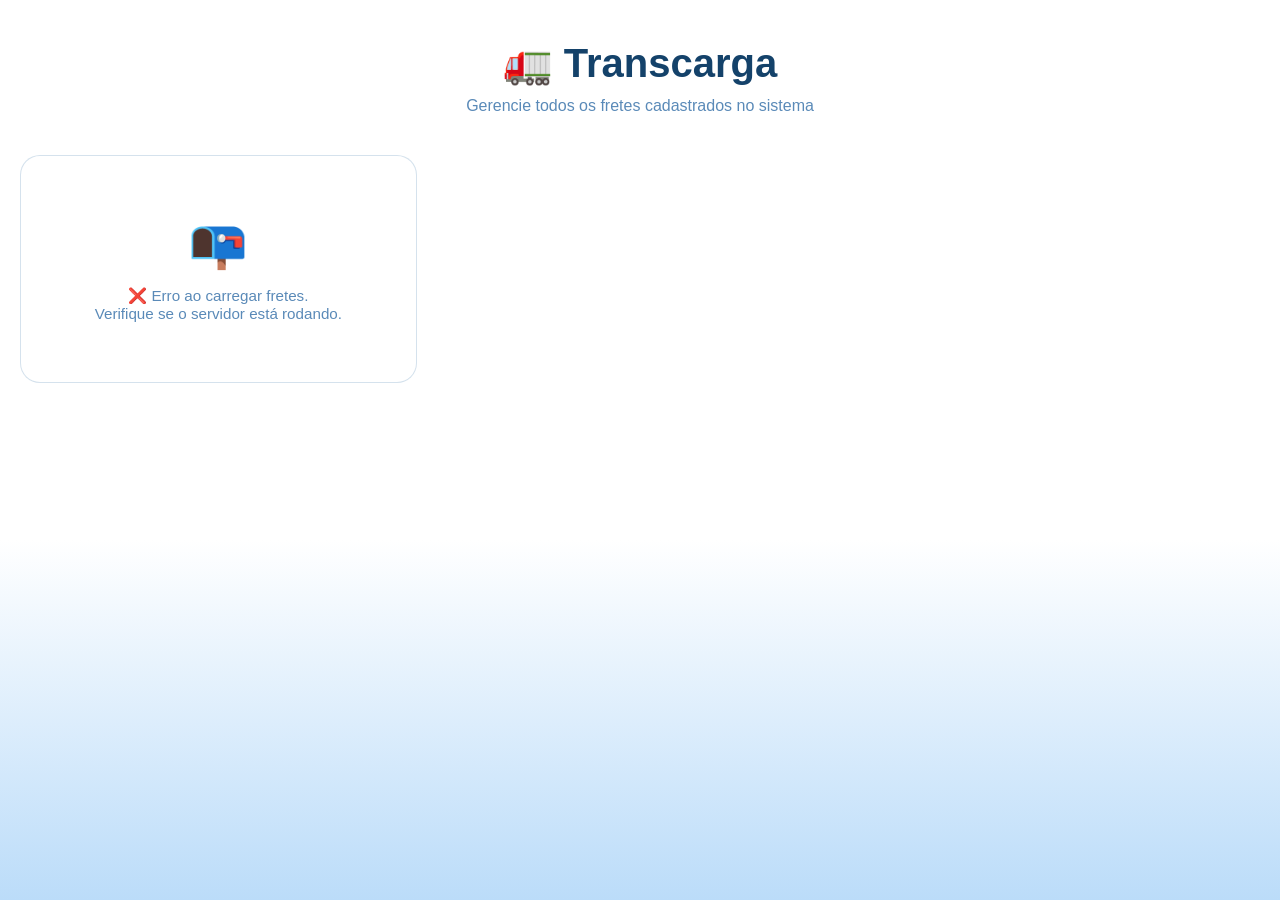
==== src/main/webapp/listarFretes.html @ 3279be9b "stable" ====
<!DOCTYPE html>
<html lang="pt-BR">
<head>
    <meta charset="UTF-8">
    <meta name="viewport" content="width=device-width, initial-scale=1.0">
    <title>Lista de Fretes - Transcarga</title>
    <style>
        * {
            margin: 0;
            padding: 0;
            box-sizing: border-box;
        }

        body {
            font-family: 'Syne', 'Segoe UI', Tahoma, Geneva, Verdana, sans-serif;
            background: linear-gradient(180deg, #ffffff 60%, #bbdcf9 100%);
            min-height: 100vh;
            padding: 40px 20px;
        }

        .container {
            max-width: 1400px;
            margin: 0 auto;
        }

        /* Header */
        .header {
            text-align: center;
            margin-bottom: 40px;
        }

        .header h1 {
            font-family: 'Syne', sans-serif;
            font-size: 2.5rem;
            font-weight: 700;
            color: #14426a;
            margin-bottom: 10px;
        }

        .header p {
            font-family: 'DM Sans', sans-serif;
            font-size: 1rem;
            color: #5a8ab8;
        }

        /* Stats bar */
        .stats-bar {
            background: white;
            border-radius: 15px;
            padding: 15px 25px;
            margin-bottom: 30px;
            display: flex;
            justify-content: space-between;
            align-items: center;
            box-shadow: 0 4px 12px rgba(0, 0, 0, 0.06);
            border: 1px solid rgba(46, 109, 164, 0.2);
        }

        .stats-bar .total {
            font-family: 'DM Sans', sans-serif;
            font-size: 1rem;
            font-weight: 500;
            color: #2e6da4;
        }

        .stats-bar .total span {
            color: #14426a;
            font-size: 1.5rem;
            font-weight: 700;
        }

        .btn-new-frete {
            background: #2e6da4;
            color: white;
            text-decoration: none;
            padding: 10px 20px;
            border-radius: 8px;
            font-family: 'DM Sans', sans-serif;
            font-size: 13px;
            font-weight: 500;
            transition: all 0.3s ease;
        }

        .btn-new-frete:hover {
            background: #1a3a5c;
            transform: translateY(-2px);
        }

        /* Cards grid */
        .cards-grid {
            display: grid;
            grid-template-columns: repeat(auto-fill, minmax(380px, 1fr));
            gap: 25px;
        }

        /* Card individual */
        .card {
            background: white;
            border-radius: 20px;
            overflow: hidden;
            box-shadow: 0 4px 12px rgba(0, 0, 0, 0.08);
            transition: all 0.3s ease;
            animation: fadeInUp 0.4s ease-out;
            border: 1px solid rgba(46, 109, 164, 0.15);
        }

        .card:hover {
            transform: translateY(-5px);
            box-shadow: 0 8px 25px rgba(46, 109, 164, 0.15);
        }

        @keyframes fadeInUp {
            from {
                opacity: 0;
                transform: translateY(20px);
            }
            to {
                opacity: 1;
                transform: translateY(0);
            }
        }

        /* Card header */
        .card-header {
            background: linear-gradient(135deg, #2e6da4 0%, #4a9edd 100%);
            padding: 20px;
            color: white;
            position: relative;
        }

        .card-id {
            font-family: 'DM Sans', sans-serif;
            font-size: 0.75rem;
            opacity: 0.8;
            margin-bottom: 5px;
        }

        .card-title {
            font-family: 'Syne', sans-serif;
            font-size: 1.3rem;
            font-weight: 700;
            display: flex;
            align-items: center;
            gap: 10px;
        }

        .card-title::before {
            content: "📦";
            font-size: 1.2rem;
        }

        /* Card body */
        .card-body {
            padding: 20px;
        }

        .info-row {
            display: flex;
            justify-content: space-between;
            align-items: center;
            padding: 12px 0;
            border-bottom: 1px solid #e2e8f0;
        }

        .info-row:last-child {
            border-bottom: none;
        }

        .info-label {
            font-family: 'DM Sans', sans-serif;
            font-weight: 600;
            font-size: 13px;
            color: #5a8ab8;
            display: flex;
            align-items: center;
            gap: 8px;
        }

        .info-value {
            font-family: 'DM Sans', sans-serif;
            font-weight: 500;
            font-size: 14px;
            color: #14426a;
        }

        .peso-value {
            background: #e8f0fe;
            padding: 4px 12px;
            border-radius: 20px;
            font-size: 0.85rem;
            color: #2e6da4;
        }

        /* Card footer */
        .card-footer {
            padding: 15px 20px;
            background: #f8fafc;
            display: flex;
            justify-content: flex-end;
            border-top: 1px solid rgba(46, 109, 164, 0.1);
        }

        .btn-delete {
            background: transparent;
            color: #e53e3e;
            border: 1px solid #e53e3e;
            padding: 8px 16px;
            border-radius: 8px;
            cursor: pointer;
            font-family: 'DM Sans', sans-serif;
            font-size: 0.8rem;
            font-weight: 600;
            display: flex;
            align-items: center;
            gap: 8px;
            transition: all 0.3s ease;
        }

        .btn-delete:hover {
            background: #e53e3e;
            color: white;
            transform: scale(1.02);
        }

        .btn-delete:active {
            transform: scale(0.98);
        }

        /* Loading e estados */
        .loading {
            text-align: center;
            padding: 60px;
            color: #2e6da4;
            font-family: 'DM Sans', sans-serif;
            font-size: 1rem;
        }

        .loading::after {
            content: "...";
            animation: dots 1.5s steps(4, end) infinite;
        }

        @keyframes dots {
            0%, 20% { content: "."; }
            40% { content: ".."; }
            60%, 100% { content: "..."; }
        }

        .empty {
            text-align: center;
            padding: 60px;
            background: white;
            border-radius: 20px;
            color: #5a8ab8;
            font-family: 'DM Sans', sans-serif;
            font-size: 0.95rem;
            border: 1px solid rgba(46, 109, 164, 0.2);
        }

        .empty::before {
            content: "📭";
            font-size: 3rem;
            display: block;
            margin-bottom: 15px;
        }

        /* Toast notification */
        .toast {
            position: fixed;
            bottom: 30px;
            right: 30px;
            background: #2e6da4;
            color: white;
            padding: 12px 24px;
            border-radius: 10px;
            font-family: 'DM Sans', sans-serif;
            font-size: 13px;
            box-shadow: 0 4px 12px rgba(0,0,0,0.15);
            animation: slideIn 0.3s ease-out;
            z-index: 1000;
        }

        .toast.error {
            background: #e53e3e;
        }

        @keyframes slideIn {
            from {
                transform: translateX(100%);
                opacity: 0;
            }
            to {
                transform: translateX(0);
                opacity: 1;
            }
        }

        @keyframes slideOut {
            from {
                transform: translateX(0);
                opacity: 1;
            }
            to {
                transform: translateX(100%);
                opacity: 0;
            }
        }

        @keyframes fadeOut {
            from { opacity: 1; transform: scale(1); }
            to { opacity: 0; transform: scale(0.9); }
        }
    </style>
</head>
<body>
    <div class="container">
        <div class="header">
            <h1>🚛 Transcarga</h1>
            <p>Gerencie todos os fretes cadastrados no sistema</p>
        </div>

        <div class="stats-bar" id="statsBar" style="display: none;">
            <div class="total">Total de fretes: <span id="totalFretes">0</span></div>
            <a href="cadastrarFrete.html" class="btn-new-frete">+ Novo Frete</a>
        </div>

        <div id="cardsContainer" class="cards-grid">
            <div class="loading">Carregando fretes</div>
        </div>
    </div>

    <script>
        const BASE_URL = '/transcarga/FreteServlet';

        async function carregarFretes() {
            const container = document.getElementById('cardsContainer');
            const statsBar = document.getElementById('statsBar');
            
            try {
                const response = await fetch(BASE_URL);
                
                if (!response.ok) {
                    throw new Error(`HTTP ${response.status}`);
                }
                
                const fretes = await response.json();
                console.log('Fretes carregados:', fretes);
                
                if (fretes.length === 0) {
                    container.innerHTML = '<div class="empty">Nenhum frete cadastrado ainda.<br><br>👉 Clique em "Novo Frete" para começar</div>';
                    statsBar.style.display = 'flex';
                    document.getElementById('totalFretes').innerText = '0';
                    return;
                }
                
                statsBar.style.display = 'flex';
                document.getElementById('totalFretes').innerText = fretes.length;
                
                container.innerHTML = fretes.map(frete => `
                    <div class="card" data-id="${frete.id}">
                        <div class="card-header">
                            <div class="card-id">#${frete.id}</div>
                            <div class="card-title">${escapeHtml(frete.destino)}</div>
                        </div>
                        <div class="card-body">
                            <div class="info-row">
                                <span class="info-label">⚖️ Peso</span>
                                <span class="info-value peso-value">${frete.peso} kg</span>
                            </div>
                            <div class="info-row">
                                <span class="info-label">🚛 Transportadora</span>
                                <span class="info-value">${escapeHtml(frete.transportadora)}</span>
                            </div>
                        </div>
                        <div class="card-footer">
                            <button class="btn-delete" onclick="deletarFrete(${frete.id})">
                                🗑️ Excluir
                            </button>
                        </div>
                    </div>
                `).join('');
                
            } catch (error) {
                console.error('Erro ao carregar:', error);
                container.innerHTML = '<div class="empty">❌ Erro ao carregar fretes.<br>Verifique se o servidor está rodando.</div>';
            }
        }

        async function deletarFrete(id) {
            if (!confirm(`Tem certeza que deseja excluir o frete #${id}?`)) return;
            
            try {
                const response = await fetch(`${BASE_URL}?id=${id}`, {
                    method: 'DELETE'
                });
                
                const resultado = await response.json();
                
                if (response.ok && resultado.success) {
                    mostrarToast('✅ Frete excluído com sucesso!', 'success');
                    const card = document.querySelector(`.card[data-id="${id}"]`);
                    if (card) {
                        card.style.animation = 'fadeOut 0.3s ease-out';
                        setTimeout(() => {
                            carregarFretes();
                        }, 300);
                    } else {
                        carregarFretes();
                    }
                } else {
                    mostrarToast('❌ Erro ao excluir frete', 'error');
                }
            } catch (error) {
                console.error('Erro:', error);
                mostrarToast('❌ Erro de conexão com o servidor', 'error');
            }
        }

        function mostrarToast(mensagem, tipo = 'success') {
            const toast = document.createElement('div');
            toast.className = `toast ${tipo === 'error' ? 'error' : ''}`;
            toast.innerHTML = mensagem;
            document.body.appendChild(toast);
            
            setTimeout(() => {
                toast.style.animation = 'slideOut 0.3s ease-out';
                setTimeout(() => toast.remove(), 300);
            }, 3000);
        }

        function escapeHtml(texto) {
            if (!texto) return '';
            return texto
                .replace(/&/g, '&amp;')
                .replace(/</g, '&lt;')
                .replace(/>/g, '&gt;')
                .replace(/"/g, '&quot;')
                .replace(/'/g, '&#39;');
        }

        // Carrega os fretes quando a página abrir
        carregarFretes();
    </script>
</body>
</html>
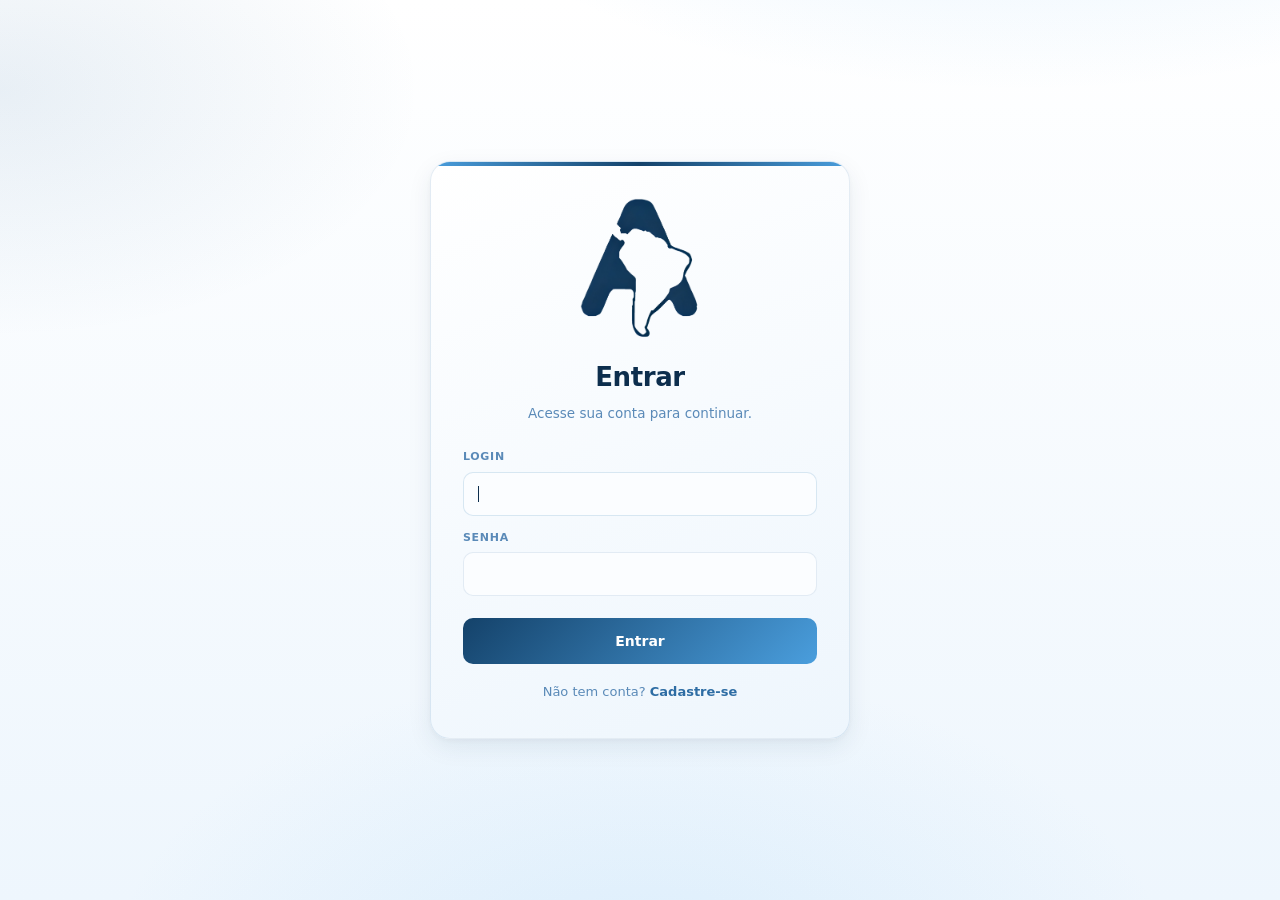
==== commit 71d05f61: "feat: implementa autenticação de usuários e prepara projeto para distribuição pública Adiciona o mód" ====
--- a/src/main/webapp/listarFretes.html
+++ b/src/main/webapp/listarFretes.html
@@ -1,445 +1,643 @@
 <!DOCTYPE html>
 <html lang="pt-BR">
+
 <head>
     <meta charset="UTF-8">
     <meta name="viewport" content="width=device-width, initial-scale=1.0">
-    <title>Lista de Fretes - Transcarga</title>
-    <style>
-        * {
-            margin: 0;
-            padding: 0;
-            box-sizing: border-box;
-        }
-
-        body {
-            font-family: 'Syne', 'Segoe UI', Tahoma, Geneva, Verdana, sans-serif;
-            background: linear-gradient(180deg, #ffffff 60%, #bbdcf9 100%);
-            min-height: 100vh;
-            padding: 40px 20px;
-        }
-
-        .container {
-            max-width: 1400px;
-            margin: 0 auto;
-        }
-
-        /* Header */
-        .header {
-            text-align: center;
-            margin-bottom: 40px;
-        }
-
-        .header h1 {
-            font-family: 'Syne', sans-serif;
-            font-size: 2.5rem;
-            font-weight: 700;
-            color: #14426a;
-            margin-bottom: 10px;
-        }
-
-        .header p {
-            font-family: 'DM Sans', sans-serif;
-            font-size: 1rem;
-            color: #5a8ab8;
-        }
-
-        /* Stats bar */
-        .stats-bar {
-            background: white;
-            border-radius: 15px;
-            padding: 15px 25px;
-            margin-bottom: 30px;
-            display: flex;
-            justify-content: space-between;
-            align-items: center;
-            box-shadow: 0 4px 12px rgba(0, 0, 0, 0.06);
-            border: 1px solid rgba(46, 109, 164, 0.2);
-        }
-
-        .stats-bar .total {
-            font-family: 'DM Sans', sans-serif;
-            font-size: 1rem;
-            font-weight: 500;
-            color: #2e6da4;
-        }
-
-        .stats-bar .total span {
-            color: #14426a;
-            font-size: 1.5rem;
-            font-weight: 700;
-        }
-
-        .btn-new-frete {
-            background: #2e6da4;
-            color: white;
-            text-decoration: none;
-            padding: 10px 20px;
-            border-radius: 8px;
-            font-family: 'DM Sans', sans-serif;
-            font-size: 13px;
-            font-weight: 500;
-            transition: all 0.3s ease;
-        }
-
-        .btn-new-frete:hover {
-            background: #1a3a5c;
-            transform: translateY(-2px);
-        }
-
-        /* Cards grid */
-        .cards-grid {
-            display: grid;
-            grid-template-columns: repeat(auto-fill, minmax(380px, 1fr));
-            gap: 25px;
-        }
-
-        /* Card individual */
-        .card {
-            background: white;
-            border-radius: 20px;
-            overflow: hidden;
-            box-shadow: 0 4px 12px rgba(0, 0, 0, 0.08);
-            transition: all 0.3s ease;
-            animation: fadeInUp 0.4s ease-out;
-            border: 1px solid rgba(46, 109, 164, 0.15);
-        }
-
-        .card:hover {
-            transform: translateY(-5px);
-            box-shadow: 0 8px 25px rgba(46, 109, 164, 0.15);
-        }
-
-        @keyframes fadeInUp {
-            from {
-                opacity: 0;
-                transform: translateY(20px);
-            }
-            to {
-                opacity: 1;
-                transform: translateY(0);
-            }
-        }
-
-        /* Card header */
-        .card-header {
-            background: linear-gradient(135deg, #2e6da4 0%, #4a9edd 100%);
-            padding: 20px;
-            color: white;
-            position: relative;
-        }
-
-        .card-id {
-            font-family: 'DM Sans', sans-serif;
-            font-size: 0.75rem;
-            opacity: 0.8;
-            margin-bottom: 5px;
-        }
-
-        .card-title {
-            font-family: 'Syne', sans-serif;
-            font-size: 1.3rem;
-            font-weight: 700;
-            display: flex;
-            align-items: center;
-            gap: 10px;
-        }
-
-        .card-title::before {
-            content: "📦";
-            font-size: 1.2rem;
-        }
-
-        /* Card body */
-        .card-body {
-            padding: 20px;
-        }
-
-        .info-row {
-            display: flex;
-            justify-content: space-between;
-            align-items: center;
-            padding: 12px 0;
-            border-bottom: 1px solid #e2e8f0;
-        }
-
-        .info-row:last-child {
-            border-bottom: none;
-        }
-
-        .info-label {
-            font-family: 'DM Sans', sans-serif;
-            font-weight: 600;
-            font-size: 13px;
-            color: #5a8ab8;
-            display: flex;
-            align-items: center;
-            gap: 8px;
-        }
-
-        .info-value {
-            font-family: 'DM Sans', sans-serif;
-            font-weight: 500;
-            font-size: 14px;
-            color: #14426a;
-        }
-
-        .peso-value {
-            background: #e8f0fe;
-            padding: 4px 12px;
-            border-radius: 20px;
-            font-size: 0.85rem;
-            color: #2e6da4;
-        }
-
-        /* Card footer */
-        .card-footer {
-            padding: 15px 20px;
-            background: #f8fafc;
-            display: flex;
-            justify-content: flex-end;
-            border-top: 1px solid rgba(46, 109, 164, 0.1);
-        }
-
-        .btn-delete {
-            background: transparent;
-            color: #e53e3e;
-            border: 1px solid #e53e3e;
-            padding: 8px 16px;
-            border-radius: 8px;
-            cursor: pointer;
-            font-family: 'DM Sans', sans-serif;
-            font-size: 0.8rem;
-            font-weight: 600;
-            display: flex;
-            align-items: center;
-            gap: 8px;
-            transition: all 0.3s ease;
-        }
-
-        .btn-delete:hover {
-            background: #e53e3e;
-            color: white;
-            transform: scale(1.02);
-        }
-
-        .btn-delete:active {
-            transform: scale(0.98);
-        }
-
-        /* Loading e estados */
-        .loading {
-            text-align: center;
-            padding: 60px;
-            color: #2e6da4;
-            font-family: 'DM Sans', sans-serif;
-            font-size: 1rem;
-        }
-
-        .loading::after {
-            content: "...";
-            animation: dots 1.5s steps(4, end) infinite;
-        }
-
-        @keyframes dots {
-            0%, 20% { content: "."; }
-            40% { content: ".."; }
-            60%, 100% { content: "..."; }
-        }
-
-        .empty {
-            text-align: center;
-            padding: 60px;
-            background: white;
-            border-radius: 20px;
-            color: #5a8ab8;
-            font-family: 'DM Sans', sans-serif;
-            font-size: 0.95rem;
-            border: 1px solid rgba(46, 109, 164, 0.2);
-        }
-
-        .empty::before {
-            content: "📭";
-            font-size: 3rem;
-            display: block;
-            margin-bottom: 15px;
-        }
-
-        /* Toast notification */
-        .toast {
-            position: fixed;
-            bottom: 30px;
-            right: 30px;
-            background: #2e6da4;
-            color: white;
-            padding: 12px 24px;
-            border-radius: 10px;
-            font-family: 'DM Sans', sans-serif;
-            font-size: 13px;
-            box-shadow: 0 4px 12px rgba(0,0,0,0.15);
-            animation: slideIn 0.3s ease-out;
-            z-index: 1000;
-        }
-
-        .toast.error {
-            background: #e53e3e;
-        }
-
-        @keyframes slideIn {
-            from {
-                transform: translateX(100%);
-                opacity: 0;
-            }
-            to {
-                transform: translateX(0);
-                opacity: 1;
-            }
-        }
-
-        @keyframes slideOut {
-            from {
-                transform: translateX(0);
-                opacity: 1;
-            }
-            to {
-                transform: translateX(100%);
-                opacity: 0;
-            }
-        }
-
-        @keyframes fadeOut {
-            from { opacity: 1; transform: scale(1); }
-            to { opacity: 0; transform: scale(0.9); }
-        }
-    </style>
+    <title>Fretes · Transcarga</title>
+    <link rel="icon" href="assets/TranscargaLogo.png" type="image/png">
+    <link rel="stylesheet" href="Fretes.css">
+    <link rel="stylesheet" href="listarFretes.css">
 </head>
+
 <body>
-    <div class="container">
-        <div class="header">
-            <h1>🚛 Transcarga</h1>
-            <p>Gerencie todos os fretes cadastrados no sistema</p>
+
+    <!-- Header -->
+    <header class="header">
+        <a href="home.html" class="brand">
+            <img src="assets/TranscargaLogo.png" class="brand-logo" alt="Transcarga">
+        </a>
+        <nav class="nav-links">
+            <a href="home.html" data-admin-only>DASHBOARD</a>
+            <a href="listarFretes.html" class="active">FRETES</a>
+            <a href="Sobre.html">SOBRE NÓS</a>
+        </nav>
+        <div class="status-badge" id="statusBadge">
+            <span class="user-avatar" id="userAvatar">·</span>
+            <div class="user-meta">
+                <span class="user-name" id="userLabel">—</span>
+                <span class="user-role" id="userRole" hidden>admin</span>
+            </div>
+            <a href="AuthServlet?action=logout" id="logoutBtn" class="logout-icon" title="Sair" aria-label="Sair">
+                <svg width="14" height="14" viewBox="0 0 24 24" fill="none" stroke="currentColor" stroke-width="2.2" stroke-linecap="round" stroke-linejoin="round"><path d="M9 21H5a2 2 0 0 1-2-2V5a2 2 0 0 1 2-2h4"/><polyline points="16 17 21 12 16 7"/><line x1="21" y1="12" x2="9" y2="12"/></svg>
+            </a>
         </div>
-
-        <div class="stats-bar" id="statsBar" style="display: none;">
-            <div class="total">Total de fretes: <span id="totalFretes">0</span></div>
-            <a href="cadastrarFrete.html" class="btn-new-frete">+ Novo Frete</a>
-        </div>
-
-        <div id="cardsContainer" class="cards-grid">
-            <div class="loading">Carregando fretes</div>
+    </header>
+
+    <main>
+        <!-- Top: intro + form -->
+        <section class="top-section">
+            <div class="intro">
+                <h1>Cadastre fretes,<br><span class="accent">acompanhe</span> a operação.</h1>
+                <p>Registre cada carga em segundos e tenha visão imediata de toda a frota. Tudo num só lugar — limpo,
+                    rápido e direto ao ponto.</p>
+
+                <div class="intro-stats">
+                    <div>
+                        <span class="stat-num" id="introTotal">—</span>
+                        <span class="stat-lbl">Fretes ativos</span>
+                    </div>
+                    <div>
+                        <span class="stat-num" id="introTransp">—</span>
+                        <span class="stat-lbl">Transportadoras</span>
+                    </div>
+                    <div>
+                        <span class="stat-num" id="introDest">—</span>
+                        <span class="stat-lbl">Destinos</span>
+                    </div>
+                </div>
+            </div>
+
+            <div class="form-card" data-admin-only>
+                <div class="form-head">
+                    <h2>Novo Frete</h2>
+                    <p>Preencha os dados da carga para registrá-la no sistema.</p>
+                </div>
+
+                <form class="cadastro-form" action="FreteServlet" method="post" accept-charset="UTF-8">
+                    <div class="field">
+                        <label for="cep">CEP</label>
+                        <div class="field-input-wrap">
+                            <span class="field-icon">
+                                <svg width="16" height="16" viewBox="0 0 24 24" fill="none" stroke="currentColor"
+                                    stroke-width="2.2" stroke-linecap="round" stroke-linejoin="round">
+                                    <path d="M21 10c0 7-9 13-9 13s-9-6-9-13a9 9 0 0 1 18 0z" />
+                                    <circle cx="12" cy="10" r="3" />
+                                </svg>
+                            </span>
+                            <input id="cep" type="text" name="cep" placeholder="Ex.: 59600-000" maxlength="9"
+                                inputmode="numeric" required>
+                        </div>
+                        <small class="field-hint" id="cepHint"></small>
+                    </div>
+                    <div class="field-row">
+                        <div class="field">
+                            <label for="cidade">Cidade</label>
+                            <div class="field-input-wrap">
+                                <input id="cidade" type="text" name="cidade" placeholder="Preenchido pelo CEP"
+                                    readonly required>
+                            </div>
+                        </div>
+                        <div class="field">
+                            <label for="estado">Estado</label>
+                            <div class="field-input-wrap">
+                                <input id="estado" type="text" name="estado" placeholder="UF" maxlength="2"
+                                    readonly required>
+                            </div>
+                        </div>
+                    </div>
+                    <div class="field">
+                        <label for="peso">Peso (kg)</label>
+                        <div class="field-input-wrap">
+                            <span class="field-icon">
+                                <svg width="16" height="16" viewBox="0 0 24 24" fill="none" stroke="currentColor"
+                                    stroke-width="2.2" stroke-linecap="round" stroke-linejoin="round">
+                                    <path d="M6.5 6.5h11l1.5 14h-14l1.5-14z" />
+                                    <path d="M9 6.5V5a3 3 0 0 1 6 0v1.5" />
+                                </svg>
+                            </span>
+                            <input id="peso" type="number" name="peso" placeholder="Ex.: 1500" min="1" required>
+                        </div>
+                    </div>
+                    <div class="field">
+                        <label for="transportadora">Transportadora</label>
+                        <div class="field-input-wrap">
+                            <span class="field-icon">
+                                <svg width="16" height="16" viewBox="0 0 24 24" fill="none" stroke="currentColor"
+                                    stroke-width="2.2" stroke-linecap="round" stroke-linejoin="round">
+                                    <rect x="1" y="6" width="14" height="11" rx="1.5" />
+                                    <path d="M15 9h4l3 4v4h-7" />
+                                    <circle cx="6" cy="19" r="2" />
+                                    <circle cx="18" cy="19" r="2" />
+                                </svg>
+                            </span>
+                            <input id="transportadora" type="text" name="transportadora"
+                                placeholder="Ex.: Logística Express" required>
+                        </div>
+                    </div>
+                    <div class="form-footer">
+                        <button type="submit" class="btn btn-primary">
+                            Cadastrar frete
+                            <svg width="16" height="16" viewBox="0 0 24 24" fill="none" stroke="currentColor"
+                                stroke-width="2.4" stroke-linecap="round" stroke-linejoin="round">
+                                <line x1="5" y1="12" x2="19" y2="12" />
+                                <polyline points="12 5 19 12 12 19" />
+                            </svg>
+                        </button>
+                    </div>
+                </form>
+            </div>
+        </section>
+
+        <!-- Listagem -->
+        <section class="listagem-section">
+            <div class="list-head">
+                <div class="list-title-wrap">
+                    <h2>Fretes <span class="accent">registrados</span></h2>
+                    <p class="list-sub">Todas as cargas já cadastradas no sistema.</p>
+                </div>
+                <div class="list-tools">
+                    <div class="search-input">
+                        <svg width="16" height="16" viewBox="0 0 24 24" fill="none" stroke="currentColor"
+                            stroke-width="2.2" stroke-linecap="round" stroke-linejoin="round">
+                            <circle cx="11" cy="11" r="7" />
+                            <line x1="21" y1="21" x2="16.65" y2="16.65" />
+                        </svg>
+                        <input type="text" id="searchInput" placeholder="Buscar cidade, estado, CEP ou transportadora"
+                            oninput="agendarFiltro()">
+                    </div>
+                </div>
+            </div>
+
+            <div id="cardsContainer" class="cards-grid">
+                <div class="loading">Carregando fretes</div>
+            </div>
+        </section>
+    </main>
+
+    <!-- Modal de confirmação -->
+    <div class="modal-overlay" id="confirmModal" role="dialog" aria-modal="true" aria-labelledby="confirmModalTitle"
+        aria-describedby="confirmModalMsg" hidden>
+        <div class="modal">
+            <div class="modal-icon">
+                <svg width="30" height="30" viewBox="0 0 24 24" fill="none" stroke="currentColor" stroke-width="2.2"
+                    stroke-linecap="round" stroke-linejoin="round">
+                    <polyline points="3 6 5 6 21 6" />
+                    <path d="M19 6l-1 14a2 2 0 0 1-2 2H8a2 2 0 0 1-2-2L5 6" />
+                    <path d="M10 11v6" />
+                    <path d="M14 11v6" />
+                    <path d="M9 6V4a2 2 0 0 1 2-2h2a2 2 0 0 1 2 2v2" />
+                </svg>
+            </div>
+            <h3 class="modal-title" id="confirmModalTitle">Excluir frete</h3>
+            <p class="modal-msg" id="confirmModalMsg">
+                Tem certeza que deseja excluir o frete <strong id="confirmModalAlvo">#—</strong>?<br>
+                Esta ação não poderá ser desfeita.
+            </p>
+            <div class="modal-actions">
+                <button type="button" class="btn btn-ghost" id="confirmModalCancelar">Cancelar</button>
+                <button type="button" class="btn btn-danger-solid" id="confirmModalConfirmar">Excluir</button>
+            </div>
         </div>
     </div>
 
+    <!-- Modal de edição -->
+    <div class="modal-overlay" id="editModal" role="dialog" aria-modal="true" aria-labelledby="editModalTitle" hidden>
+        <div class="modal modal-form">
+            <div class="modal-icon modal-icon-edit">
+                <svg width="28" height="28" viewBox="0 0 24 24" fill="none" stroke="currentColor" stroke-width="2.2" stroke-linecap="round" stroke-linejoin="round">
+                    <path d="M12 20h9"/>
+                    <path d="M16.5 3.5a2.121 2.121 0 0 1 3 3L7 19l-4 1 1-4 12.5-12.5z"/>
+                </svg>
+            </div>
+            <h3 class="modal-title" id="editModalTitle">Editar frete <span id="editModalId">#—</span></h3>
+            <form id="editForm" class="cadastro-form modal-form-grid">
+                <input type="hidden" id="editId" name="id">
+                <div class="field">
+                    <label for="editCep">CEP</label>
+                    <div class="field-input-wrap">
+                        <span class="field-icon">
+                            <svg width="16" height="16" viewBox="0 0 24 24" fill="none" stroke="currentColor" stroke-width="2.2" stroke-linecap="round" stroke-linejoin="round">
+                                <path d="M21 10c0 7-9 13-9 13s-9-6-9-13a9 9 0 0 1 18 0z"/>
+                                <circle cx="12" cy="10" r="3"/>
+                            </svg>
+                        </span>
+                        <input id="editCep" type="text" name="cep" maxlength="9" inputmode="numeric" required>
+                    </div>
+                    <small class="field-hint" id="editCepHint"></small>
+                </div>
+                <div class="field-row">
+                    <div class="field">
+                        <label for="editCidade">Cidade</label>
+                        <div class="field-input-wrap">
+                            <input id="editCidade" type="text" name="cidade" readonly required>
+                        </div>
+                    </div>
+                    <div class="field">
+                        <label for="editEstado">Estado</label>
+                        <div class="field-input-wrap">
+                            <input id="editEstado" type="text" name="estado" maxlength="2" readonly required>
+                        </div>
+                    </div>
+                </div>
+                <div class="field">
+                    <label for="editPeso">Peso (kg)</label>
+                    <div class="field-input-wrap">
+                        <span class="field-icon">
+                            <svg width="16" height="16" viewBox="0 0 24 24" fill="none" stroke="currentColor" stroke-width="2.2" stroke-linecap="round" stroke-linejoin="round">
+                                <path d="M6.5 6.5h11l1.5 14h-14l1.5-14z"/>
+                                <path d="M9 6.5V5a3 3 0 0 1 6 0v1.5"/>
+                            </svg>
+                        </span>
+                        <input id="editPeso" type="number" name="peso" min="1" required>
+                    </div>
+                </div>
+                <div class="field">
+                    <label for="editTransportadora">Transportadora</label>
+                    <div class="field-input-wrap">
+                        <span class="field-icon">
+                            <svg width="16" height="16" viewBox="0 0 24 24" fill="none" stroke="currentColor" stroke-width="2.2" stroke-linecap="round" stroke-linejoin="round">
+                                <rect x="1" y="6" width="14" height="11" rx="1.5"/>
+                                <path d="M15 9h4l3 4v4h-7"/>
+                                <circle cx="6" cy="19" r="2"/>
+                                <circle cx="18" cy="19" r="2"/>
+                            </svg>
+                        </span>
+                        <input id="editTransportadora" type="text" name="transportadora" required>
+                    </div>
+                </div>
+                <div class="modal-actions">
+                    <button type="button" class="btn btn-ghost" id="editModalCancelar">Cancelar</button>
+                    <button type="submit" class="btn btn-primary">Salvar</button>
+                </div>
+            </form>
+        </div>
+    </div>
+
+    <p class="final-footer">© 2026 <strong>Transcarga</strong> — Transporte e segurança em movimento.</p>
+
     <script>
-        const BASE_URL = '/transcarga/FreteServlet';
+        const BASE_URL = 'FreteServlet';
+        let fretesAtuais = [];
+        let isAdmin = false;
 
         async function carregarFretes() {
             const container = document.getElementById('cardsContainer');
-            const statsBar = document.getElementById('statsBar');
-            
+
             try {
                 const response = await fetch(BASE_URL);
-                
-                if (!response.ok) {
-                    throw new Error(`HTTP ${response.status}`);
+                if (!response.ok) throw new Error(`HTTP ${response.status}`);
+
+                fretesAtuais = await response.json();
+
+                animarNumero(document.getElementById('introTotal'), fretesAtuais.length);
+                animarNumero(document.getElementById('introTransp'), new Set(fretesAtuais.map(f => f.transportadora)).size);
+                animarNumero(document.getElementById('introDest'), new Set(fretesAtuais.map(f => `${f.cidade}/${f.estado}`)).size);
+
+                renderizarLista(fretesAtuais);
+            } catch (error) {
+                container.innerHTML = renderEmpty('Erro de conexão', 'Não foi possível carregar os fretes. Verifique se o servidor está rodando.', '⚠️');
+            }
+        }
+
+        let filtroTimer = null;
+        function agendarFiltro() {
+            clearTimeout(filtroTimer);
+            filtroTimer = setTimeout(filtrarLista, 700);
+        }
+
+        function filtrarLista() {
+            const termo = document.getElementById('searchInput').value.toLowerCase();
+            const filtrados = fretesAtuais.filter(f =>
+                (f.cidade || '').toLowerCase().includes(termo) ||
+                (f.estado || '').toLowerCase().includes(termo) ||
+                (f.cep || '').toLowerCase().includes(termo) ||
+                f.transportadora.toLowerCase().includes(termo)
+            );
+            renderizarLista(filtrados);
+        }
+
+        function renderizarLista(lista) {
+            const container = document.getElementById('cardsContainer');
+
+            if (lista.length === 0) {
+                const semCadastro = fretesAtuais.length === 0;
+                container.innerHTML = renderEmpty(
+                    semCadastro ? 'Sem fretes registrados' : 'Nenhum resultado',
+                    semCadastro
+                        ? 'Utilize o formulário acima para registrar o primeiro frete.'
+                        : 'Tente ajustar o termo de busca.',
+                    '<svg width="28" height="28" viewBox="0 0 24 24" fill="none" stroke="currentColor" stroke-width="1.8" stroke-linecap="round" stroke-linejoin="round"><path d="M21 16V8a2 2 0 0 0-1-1.73l-7-4a2 2 0 0 0-2 0l-7 4A2 2 0 0 0 3 8v8a2 2 0 0 0 1 1.73l7 4a2 2 0 0 0 2 0l7-4A2 2 0 0 0 21 16z"/><polyline points="3.27 6.96 12 12.01 20.73 6.96"/><line x1="12" y1="22.08" x2="12" y2="12"/></svg>'
+                );
+                return;
+            }
+
+            container.innerHTML = lista.map((frete, i) => `
+                <div class="card" data-id="${frete.id}" style="animation-delay: ${(i * 0.04).toFixed(2)}s">
+                    <div class="card-top">
+                        <div class="card-id">#${frete.id}</div>
+                        <div class="card-title">
+                            <svg width="20" height="20" viewBox="0 0 24 24" fill="none" stroke="currentColor" stroke-width="2.2" stroke-linecap="round" stroke-linejoin="round"><path d="M21 10c0 7-9 13-9 13s-9-6-9-13a9 9 0 0 1 18 0z"/><circle cx="12" cy="10" r="3"/></svg>
+                            ${escapeHtml(frete.cidade || '—')} / ${escapeHtml(frete.estado || '—')}
+                        </div>
+                    </div>
+                    <div class="card-body">
+                        <div class="info-row">
+                            <span class="info-label">
+                                <svg width="14" height="14" viewBox="0 0 24 24" fill="none" stroke="currentColor" stroke-width="2.2" stroke-linecap="round" stroke-linejoin="round"><circle cx="12" cy="12" r="9"/><path d="M3 12h18"/><path d="M12 3v18"/></svg>
+                                CEP
+                            </span>
+                            <span class="info-value">${escapeHtml(frete.cep || '—')}</span>
+                        </div>
+                        <div class="info-row">
+                            <span class="info-label">
+                                <svg width="14" height="14" viewBox="0 0 24 24" fill="none" stroke="currentColor" stroke-width="2.2" stroke-linecap="round" stroke-linejoin="round"><path d="M6.5 6.5h11l1.5 14h-14l1.5-14z"/><path d="M9 6.5V5a3 3 0 0 1 6 0v1.5"/></svg>
+                                Peso
+                            </span>
+                            <span class="info-value peso-value">${Number(frete.peso).toLocaleString('pt-BR')} kg</span>
+                        </div>
+                        <div class="info-row">
+                            <span class="info-label">
+                                <svg width="14" height="14" viewBox="0 0 24 24" fill="none" stroke="currentColor" stroke-width="2.2" stroke-linecap="round" stroke-linejoin="round"><rect x="1" y="6" width="14" height="11" rx="1.5"/><path d="M15 9h4l3 4v4h-7"/><circle cx="6" cy="19" r="2"/><circle cx="18" cy="19" r="2"/></svg>
+                                Transportadora
+                            </span>
+                            <span class="info-value">${escapeHtml(frete.transportadora)}</span>
+                        </div>
+                        <div class="info-row">
+                            <span class="info-label">
+                                <svg width="14" height="14" viewBox="0 0 24 24" fill="none" stroke="currentColor" stroke-width="2.2" stroke-linecap="round" stroke-linejoin="round"><circle cx="12" cy="12" r="9"/><polyline points="12 7 12 12 15 14"/></svg>
+                                Cadastrado em
+                            </span>
+                            <span class="info-value">${formatarData(frete.timestamp)}</span>
+                        </div>
+                    </div>
+                    ${isAdmin ? `
+                    <div class="card-footer">
+                        <button class="btn btn-ghost" onclick="abrirEdicao(${frete.id})">
+                            <svg width="14" height="14" viewBox="0 0 24 24" fill="none" stroke="currentColor" stroke-width="2.2" stroke-linecap="round" stroke-linejoin="round"><path d="M12 20h9"/><path d="M16.5 3.5a2.121 2.121 0 0 1 3 3L7 19l-4 1 1-4 12.5-12.5z"/></svg>
+                            Editar
+                        </button>
+                        <button class="btn btn-danger" onclick="deletarFrete(${frete.id})">
+                            <svg width="14" height="14" viewBox="0 0 24 24" fill="none" stroke="currentColor" stroke-width="2.2" stroke-linecap="round" stroke-linejoin="round"><polyline points="3 6 5 6 21 6"/><path d="M19 6l-1 14a2 2 0 0 1-2 2H8a2 2 0 0 1-2-2L5 6"/><path d="M10 11v6"/><path d="M14 11v6"/><path d="M9 6V4a2 2 0 0 1 2-2h2a2 2 0 0 1 2 2v2"/></svg>
+                            Excluir
+                        </button>
+                    </div>` : ''}
+                </div>
+            `).join('');
+        }
+
+        function renderEmpty(title, msg, icon) {
+            return `
+                <div class="empty">
+                    <div class="empty-icon">${icon}</div>
+                    <div class="empty-title">${title}</div>
+                    <div>${msg}</div>
+                </div>`;
+        }
+
+        function confirmarExclusao(id) {
+            return new Promise(resolve => {
+                const overlay = document.getElementById('confirmModal');
+                const btnOk = document.getElementById('confirmModalConfirmar');
+                const btnCancelar = document.getElementById('confirmModalCancelar');
+                const alvo = document.getElementById('confirmModalAlvo');
+
+                alvo.textContent = `#${id}`;
+                overlay.hidden = false;
+                requestAnimationFrame(() => overlay.classList.add('is-open'));
+                btnOk.focus();
+
+                const fechar = (resultado) => {
+                    overlay.classList.remove('is-open');
+                    setTimeout(() => { overlay.hidden = true; }, 250);
+                    btnOk.removeEventListener('click', onOk);
+                    btnCancelar.removeEventListener('click', onCancelar);
+                    overlay.removeEventListener('click', onBackdrop);
+                    document.removeEventListener('keydown', onTecla);
+                    resolve(resultado);
+                };
+                const onOk = () => fechar(true);
+                const onCancelar = () => fechar(false);
+                const onBackdrop = (e) => { if (e.target === overlay) fechar(false); };
+                const onTecla = (e) => {
+                    if (e.key === 'Escape') fechar(false);
+                    else if (e.key === 'Enter') fechar(true);
+                };
+
+                btnOk.addEventListener('click', onOk);
+                btnCancelar.addEventListener('click', onCancelar);
+                overlay.addEventListener('click', onBackdrop);
+                document.addEventListener('keydown', onTecla);
+            });
+        }
+
+        function abrirEdicao(id) {
+            const frete = fretesAtuais.find(f => f.id === id);
+            if (!frete) return;
+
+            document.getElementById('editId').value = frete.id;
+            document.getElementById('editModalId').textContent = `#${frete.id}`;
+            document.getElementById('editCep').value = frete.cep || '';
+            document.getElementById('editCidade').value = frete.cidade || '';
+            document.getElementById('editEstado').value = frete.estado || '';
+            document.getElementById('editPeso').value = frete.peso;
+            document.getElementById('editTransportadora').value = frete.transportadora;
+            document.getElementById('editCepHint').textContent = '';
+
+            const overlay = document.getElementById('editModal');
+            overlay.hidden = false;
+            requestAnimationFrame(() => overlay.classList.add('is-open'));
+            document.getElementById('editCep').focus();
+        }
+
+        function fecharEdicao() {
+            const overlay = document.getElementById('editModal');
+            overlay.classList.remove('is-open');
+            setTimeout(() => { overlay.hidden = true; }, 250);
+        }
+
+        document.getElementById('editModalCancelar').addEventListener('click', fecharEdicao);
+        document.getElementById('editModal').addEventListener('click', (e) => {
+            if (e.target.id === 'editModal') fecharEdicao();
+        });
+        document.addEventListener('keydown', (e) => {
+            const overlay = document.getElementById('editModal');
+            if (!overlay.hidden && e.key === 'Escape') fecharEdicao();
+        });
+
+        document.getElementById('editForm').addEventListener('submit', async (e) => {
+            e.preventDefault();
+            const id = document.getElementById('editId').value;
+            const body = new URLSearchParams({
+                id,
+                cep: document.getElementById('editCep').value,
+                cidade: document.getElementById('editCidade').value,
+                estado: document.getElementById('editEstado').value,
+                peso: document.getElementById('editPeso').value,
+                transportadora: document.getElementById('editTransportadora').value,
+            });
+
+            try {
+                const response = await fetch(BASE_URL, {
+                    method: 'PUT',
+                    headers: { 'Content-Type': 'application/x-www-form-urlencoded;charset=UTF-8' },
+                    body: body.toString()
+                });
+                const resultado = await response.json();
+                if (response.ok && resultado.success) {
+                    mostrarToast('Frete atualizado');
+                    fecharEdicao();
+                    carregarFretes();
+                } else {
+                    mostrarToast(resultado.message || 'Erro ao atualizar', 'error');
                 }
-                
-                const fretes = await response.json();
-                console.log('Fretes carregados:', fretes);
-                
-                if (fretes.length === 0) {
-                    container.innerHTML = '<div class="empty">Nenhum frete cadastrado ainda.<br><br>👉 Clique em "Novo Frete" para começar</div>';
-                    statsBar.style.display = 'flex';
-                    document.getElementById('totalFretes').innerText = '0';
-                    return;
-                }
-                
-                statsBar.style.display = 'flex';
-                document.getElementById('totalFretes').innerText = fretes.length;
-                
-                container.innerHTML = fretes.map(frete => `
-                    <div class="card" data-id="${frete.id}">
-                        <div class="card-header">
-                            <div class="card-id">#${frete.id}</div>
-                            <div class="card-title">${escapeHtml(frete.destino)}</div>
-                        </div>
-                        <div class="card-body">
-                            <div class="info-row">
-                                <span class="info-label">⚖️ Peso</span>
-                                <span class="info-value peso-value">${frete.peso} kg</span>
-                            </div>
-                            <div class="info-row">
-                                <span class="info-label">🚛 Transportadora</span>
-                                <span class="info-value">${escapeHtml(frete.transportadora)}</span>
-                            </div>
-                        </div>
-                        <div class="card-footer">
-                            <button class="btn-delete" onclick="deletarFrete(${frete.id})">
-                                🗑️ Excluir
-                            </button>
-                        </div>
-                    </div>
-                `).join('');
-                
-            } catch (error) {
-                console.error('Erro ao carregar:', error);
-                container.innerHTML = '<div class="empty">❌ Erro ao carregar fretes.<br>Verifique se o servidor está rodando.</div>';
+            } catch {
+                mostrarToast('Erro de conexão com o servidor', 'error');
             }
-        }
+        });
 
         async function deletarFrete(id) {
-            if (!confirm(`Tem certeza que deseja excluir o frete #${id}?`)) return;
-            
+            if (!await confirmarExclusao(id)) return;
+
             try {
-                const response = await fetch(`${BASE_URL}?id=${id}`, {
-                    method: 'DELETE'
-                });
-                
+                const response = await fetch(`${BASE_URL}?id=${id}`, { method: 'DELETE' });
                 const resultado = await response.json();
-                
+
                 if (response.ok && resultado.success) {
-                    mostrarToast('✅ Frete excluído com sucesso!', 'success');
+                    mostrarToast('Frete excluído com sucesso');
                     const card = document.querySelector(`.card[data-id="${id}"]`);
                     if (card) {
-                        card.style.animation = 'fadeOut 0.3s ease-out';
-                        setTimeout(() => {
-                            carregarFretes();
-                        }, 300);
+                        card.style.animation = 'fadeOut 0.3s var(--ease-out)';
+                        setTimeout(carregarFretes, 280);
                     } else {
                         carregarFretes();
                     }
                 } else {
-                    mostrarToast('❌ Erro ao excluir frete', 'error');
+                    mostrarToast('Erro ao excluir frete', 'error');
                 }
-            } catch (error) {
-                console.error('Erro:', error);
-                mostrarToast('❌ Erro de conexão com o servidor', 'error');
+            } catch {
+                mostrarToast('Erro de conexão com o servidor', 'error');
             }
         }
 
         function mostrarToast(mensagem, tipo = 'success') {
             const toast = document.createElement('div');
             toast.className = `toast ${tipo === 'error' ? 'error' : ''}`;
-            toast.innerHTML = mensagem;
+            toast.textContent = mensagem;
             document.body.appendChild(toast);
-            
             setTimeout(() => {
-                toast.style.animation = 'slideOut 0.3s ease-out';
+                toast.style.animation = 'slideOut 0.3s var(--ease-out)';
                 setTimeout(() => toast.remove(), 300);
             }, 3000);
+        }
+
+        function animarNumero(el, alvo, duracao = 800) {
+            if (!el) return;
+            const inicio = performance.now();
+            const passo = (now) => {
+                const t = Math.min(1, (now - inicio) / duracao);
+                const eased = 1 - Math.pow(1 - t, 3);
+                el.innerText = Math.round(alvo * eased);
+                if (t < 1) requestAnimationFrame(passo);
+            };
+            requestAnimationFrame(passo);
         }
 
         function escapeHtml(texto) {
             if (!texto) return '';
             return texto
-                .replace(/&/g, '&amp;')
-                .replace(/</g, '&lt;')
-                .replace(/>/g, '&gt;')
-                .replace(/"/g, '&quot;')
+                .replace(/&/g, '&amp;').replace(/</g, '&lt;')
+                .replace(/>/g, '&gt;').replace(/"/g, '&quot;')
                 .replace(/'/g, '&#39;');
         }
 
-        // Carrega os fretes quando a página abrir
-        carregarFretes();
+        function formatarData(iso) {
+            if (!iso) return '—';
+            try {
+                const d = new Date(iso);
+                if (isNaN(d.getTime())) return '—';
+                return d.toLocaleString('pt-BR', { dateStyle: 'short', timeStyle: 'short' });
+            } catch { return '—'; }
+        }
+
+        async function checarSessao() {
+            try {
+                const r = await fetch('AuthServlet?action=me');
+                const data = await r.json();
+                if (!data.logged) { window.location.href = 'login.html'; return; }
+                document.getElementById('userLabel').textContent = data.login;
+                document.getElementById('userAvatar').textContent = (data.login || '?').charAt(0);
+                document.getElementById('userRole').hidden = !data.admin;
+                isAdmin = !!data.admin;
+                if (!data.admin) {
+                    document.querySelectorAll('[data-admin-only]').forEach(el => el.style.display = 'none');
+                    document.querySelector('.brand')?.setAttribute('href', 'listarFretes.html');
+                    document.querySelector('.top-section')?.classList.add('solo');
+                    const introH1 = document.querySelector('.intro h1');
+                    if (introH1) introH1.innerHTML = 'Visualize fretes,<br><span class="accent">acompanhe</span> a operação.';
+                    const introP = document.querySelector('.intro > p');
+                    if (introP) introP.textContent = 'Consulte cada carga registrada e tenha visão imediata de toda a frota. Tudo num só lugar — limpo, rápido e direto ao ponto.';
+                }
+            } catch { window.location.href = 'login.html'; }
+        }
+
+        function mascararCep(valor) {
+            const digitos = (valor || '').replace(/\D/g, '').slice(0, 8);
+            if (digitos.length > 5) return `${digitos.slice(0, 5)}-${digitos.slice(5)}`;
+            return digitos;
+        }
+
+        async function buscarCep(cepRaw, alvoCidade, alvoEstado, hint) {
+            const digitos = (cepRaw || '').replace(/\D/g, '');
+            if (hint) hint.textContent = '';
+            if (digitos.length !== 8) {
+                alvoCidade.value = '';
+                alvoEstado.value = '';
+                if (hint && digitos.length > 0) hint.textContent = 'CEP deve ter 8 dígitos';
+                return;
+            }
+            if (hint) hint.textContent = 'Buscando endereço…';
+            try {
+                const r = await fetch(`https://brasilapi.com.br/api/cep/v1/${digitos}`);
+                if (!r.ok) {
+                    if (hint) hint.textContent = 'CEP não encontrado';
+                    alvoCidade.value = '';
+                    alvoEstado.value = '';
+                    return;
+                }
+                const dados = await r.json();
+                alvoCidade.value = dados.city || '';
+                alvoEstado.value = dados.state || '';
+                if (hint) hint.textContent = '';
+            } catch {
+                if (hint) hint.textContent = 'Erro ao consultar CEP';
+            }
+        }
+
+        function ligarLookupCep(idCep, idCidade, idEstado, idHint) {
+            const cep = document.getElementById(idCep);
+            const cidade = document.getElementById(idCidade);
+            const estado = document.getElementById(idEstado);
+            const hint = idHint ? document.getElementById(idHint) : null;
+            if (!cep) return;
+            let ultimoBuscado = '';
+            cep.addEventListener('input', () => {
+                cep.value = mascararCep(cep.value);
+                const digitos = cep.value.replace(/\D/g, '');
+                if (digitos.length === 8 && digitos !== ultimoBuscado) {
+                    ultimoBuscado = digitos;
+                    buscarCep(cep.value, cidade, estado, hint);
+                } else if (digitos.length < 8) {
+                    ultimoBuscado = '';
+                }
+            });
+            cep.addEventListener('blur', () => {
+                const digitos = cep.value.replace(/\D/g, '');
+                if (digitos.length === 8 && digitos !== ultimoBuscado) {
+                    ultimoBuscado = digitos;
+                    buscarCep(cep.value, cidade, estado, hint);
+                }
+            });
+        }
+
+        ligarLookupCep('cep', 'cidade', 'estado', 'cepHint');
+        ligarLookupCep('editCep', 'editCidade', 'editEstado', 'editCepHint');
+
+        (async () => {
+            await checarSessao();
+            carregarFretes();
+        })();
     </script>
 </body>
+
 </html>
--- a/src/main/webapp/Fretes.css
+++ b/src/main/webapp/Fretes.css
@@ -0,0 +1,535 @@
+@import url('https://fonts.googleapis.com/css2?family=DM+Sans:wght@400;500;600&family=Syne:wght@500;600;700;800&family=JetBrains+Mono:wght@400;500&display=swap');
+
+/* ════════════════════════════════════════════════════════════
+   DESIGN TOKENS
+═══════════════════════════════════════════════════════════ */
+:root {
+    /* Brand */
+    --brand-50: #eef6fd;
+    --brand-100: #d9ebfa;
+    --brand-200: #b6d6f4;
+    --brand-300: #82b8eb;
+    --brand-400: #4a9edd;
+    --brand-500: #2e6da4;
+    --brand-600: #1f5589;
+    --brand-700: #14426a;
+    --brand-800: #0d2e4d;
+    --brand-900: #071a2e;
+
+    --ink: #0a1929;
+    --muted: #5a8ab8;
+    --soft: #f4f8fc;
+
+    /* Accents */
+    --accent: #5eb3f5;
+    --success: #16a34a;
+    --danger: #dc2626;
+    --warning: #d97706;
+
+    /* Surfaces */
+    --bg: #f7fafd;
+    --surface: #ffffff;
+    --surface-2: #fbfdff;
+    --border: rgba(46, 109, 164, 0.12);
+    --border-strong: rgba(46, 109, 164, 0.22);
+
+    /* Shadows */
+    --shadow-xs: 0 1px 2px rgba(13, 46, 77, 0.04);
+    --shadow-sm: 0 2px 6px rgba(13, 46, 77, 0.06), 0 1px 2px rgba(13, 46, 77, 0.04);
+    --shadow-md: 0 8px 24px rgba(13, 46, 77, 0.08), 0 2px 6px rgba(13, 46, 77, 0.04);
+    --shadow-lg: 0 20px 50px rgba(13, 46, 77, 0.12), 0 6px 16px rgba(13, 46, 77, 0.06);
+    --shadow-glow: 0 0 0 1px rgba(94, 179, 245, 0.25), 0 8px 30px rgba(74, 158, 221, 0.25);
+
+    /* Radii */
+    --r-xs: 6px;
+    --r-sm: 10px;
+    --r-md: 14px;
+    --r-lg: 20px;
+    --r-xl: 28px;
+    --r-full: 999px;
+
+    /* Type */
+    --font-display: 'Syne', system-ui, sans-serif;
+    --font-body: 'DM Sans', 'Inter', system-ui, sans-serif;
+    --font-mono: 'JetBrains Mono', ui-monospace, monospace;
+
+    /* Motion */
+    --ease-out: cubic-bezier(0.22, 1, 0.36, 1);
+    --ease-spring: cubic-bezier(0.34, 1.56, 0.64, 1);
+}
+
+* {
+    margin: 0;
+    padding: 0;
+    box-sizing: border-box;
+}
+
+html {
+    scroll-behavior: smooth;
+}
+
+body {
+    font-family: var(--font-body);
+    color: var(--ink);
+    background: var(--bg);
+    min-height: 100vh;
+    display: flex;
+    flex-direction: column;
+    -webkit-font-smoothing: antialiased;
+    -moz-osx-font-smoothing: grayscale;
+    line-height: 1.5;
+    overflow-x: hidden;
+    position: relative;
+}
+
+/* Mesh gradient + grid pattern de fundo */
+body::before {
+    content: '';
+    position: fixed;
+    inset: 0;
+    z-index: -2;
+    background:
+        radial-gradient(ellipse 80% 50% at 80% -20%, rgba(94, 179, 245, 0.18), transparent 60%),
+        radial-gradient(ellipse 60% 50% at 0% 10%, rgba(46, 109, 164, 0.10), transparent 55%),
+        radial-gradient(ellipse 70% 60% at 50% 110%, rgba(134, 198, 245, 0.18), transparent 60%),
+        linear-gradient(180deg, #ffffff 0%, #eef6fd 100%);
+}
+
+
+::selection {
+    background: var(--brand-400);
+    color: white;
+}
+
+/* ════════════════════════════════════════════════════════════
+   HEADER (sticky + glass)
+═══════════════════════════════════════════════════════════ */
+.header {
+    position: sticky;
+    top: 0;
+    z-index: 50;
+    display: flex;
+    align-items: center;
+    justify-content: space-between;
+    padding: 14px 28px;
+    height: 68px;
+    background: rgba(255, 255, 255, 0.72);
+    backdrop-filter: saturate(180%) blur(18px);
+    -webkit-backdrop-filter: saturate(180%) blur(18px);
+    border-bottom: 1px solid var(--border);
+}
+
+.header .brand {
+    display: inline-flex;
+    align-items: center;
+    gap: 10px;
+    font-family: var(--font-display);
+    font-weight: 700;
+    color: var(--brand-700);
+    font-size: 15px;
+    letter-spacing: 0.4px;
+    text-decoration: none;
+}
+
+.header .brand .brand-mark {
+    width: 28px;
+    height: 28px;
+    border-radius: 8px;
+    background: linear-gradient(135deg, var(--brand-400), var(--brand-700));
+    display: grid;
+    place-items: center;
+    color: white;
+    font-size: 14px;
+    box-shadow: 0 4px 12px rgba(46, 109, 164, 0.35);
+}
+
+.header .brand-logo {
+    height: 110px;
+    width: auto;
+    display: block;
+    object-fit: contain;
+}
+
+.nav-links {
+    display: flex;
+    gap: 4px;
+    position: absolute;
+    left: 50%;
+    transform: translateX(-50%);
+    background: rgba(255, 255, 255, 0.6);
+    border: 1px solid var(--border);
+    padding: 4px;
+    border-radius: var(--r-full);
+    box-shadow: var(--shadow-xs);
+}
+
+.nav-links a {
+    font-family: var(--font-body);
+    font-weight: 500;
+    font-size: 13px;
+    text-decoration: none;
+    color: var(--brand-700);
+    padding: 6px 14px;
+    border-radius: var(--r-full);
+    transition: background 0.2s var(--ease-out), color 0.2s var(--ease-out);
+    position: relative;
+}
+
+.nav-links a:hover {
+    background: var(--brand-50);
+    color: var(--brand-800);
+}
+
+.nav-links a.active {
+    background: var(--brand-700);
+    color: #fff;
+    box-shadow: 0 4px 14px rgba(46, 109, 164, 0.35);
+}
+
+.status-badge {
+    font-family: var(--font-body);
+    display: inline-flex;
+    align-items: center;
+    gap: 10px;
+    padding: 5px 6px 5px 5px;
+    background: linear-gradient(135deg, #ffffff 0%, var(--brand-50) 100%);
+    border: 1px solid var(--border);
+    border-radius: var(--r-full);
+    box-shadow: var(--shadow-xs);
+}
+
+.user-avatar {
+    width: 30px;
+    height: 30px;
+    border-radius: 50%;
+    background: linear-gradient(135deg, var(--brand-400), var(--brand-700));
+    color: #fff;
+    font-family: var(--font-display);
+    font-weight: 700;
+    font-size: 13px;
+    display: flex;
+    align-items: center;
+    justify-content: center;
+    text-transform: uppercase;
+    letter-spacing: 0.4px;
+    box-shadow: 0 2px 6px rgba(46, 109, 164, 0.25);
+}
+
+.user-meta {
+    display: flex;
+    flex-direction: column;
+    line-height: 1.1;
+    padding-right: 4px;
+}
+
+.user-meta .user-name {
+    font-size: 12px;
+    font-weight: 600;
+    color: var(--brand-800);
+    letter-spacing: 0.2px;
+}
+
+.user-role {
+    font-size: 9px;
+    font-weight: 700;
+    color: var(--brand-700);
+    text-transform: uppercase;
+    letter-spacing: 0.7px;
+    margin-top: 3px;
+}
+
+.logout-icon {
+    display: inline-flex;
+    align-items: center;
+    justify-content: center;
+    width: 30px;
+    height: 30px;
+    border-radius: 50%;
+    color: var(--brand-700);
+    background: transparent;
+    border: 1px solid transparent;
+    text-decoration: none;
+    transition: background 0.18s ease, color 0.18s ease, border-color 0.18s ease;
+}
+
+.logout-icon:hover {
+    background: #fee2e2;
+    color: #b91c1c;
+    border-color: #fca5a5;
+}
+
+@keyframes pulsar {
+
+    0%,
+    100% {
+        opacity: 1;
+        transform: scale(1);
+    }
+
+    50% {
+        opacity: 0.55;
+        transform: scale(0.9);
+    }
+}
+
+/* ════════════════════════════════════════════════════════════
+   MAIN / FOOTER
+═══════════════════════════════════════════════════════════ */
+main {
+    flex: 1;
+    display: flex;
+    flex-direction: column;
+    align-items: center;
+    padding: 0;
+}
+
+.final-footer {
+    text-align: center;
+    padding: 28px 20px;
+    font-size: 12.5px;
+    color: var(--muted);
+    letter-spacing: 0.4px;
+    border-top: 1px solid var(--border);
+    background: rgba(255, 255, 255, 0.5);
+    backdrop-filter: blur(10px);
+    -webkit-backdrop-filter: blur(10px);
+}
+
+.final-footer strong {
+    color: var(--brand-700);
+    font-family: var(--font-display);
+    font-weight: 700;
+}
+
+/* ════════════════════════════════════════════════════════════
+   ELEMENTOS COMPARTILHADOS
+═══════════════════════════════════════════════════════════ */
+
+/* Eyebrow — texto com gradiente, sem balão */
+.eyebrow {
+    display: inline-block;
+    font-family: var(--font-display);
+    font-weight: 700;
+    font-size: clamp(13px, 1.1vw, 15px);
+    text-transform: uppercase;
+    letter-spacing: 4px;
+    background: linear-gradient(135deg, var(--brand-400), var(--brand-700));
+    -webkit-background-clip: text;
+    background-clip: text;
+    color: transparent;
+}
+
+.eyebrow .eyebrow-dot {
+    display: none;
+}
+
+/* Botões */
+.btn {
+    display: inline-flex;
+    align-items: center;
+    justify-content: center;
+    gap: 8px;
+    padding: 10px 18px;
+    border-radius: var(--r-sm);
+    font-family: var(--font-body);
+    font-size: 13.5px;
+    font-weight: 600;
+    cursor: pointer;
+    border: 1px solid transparent;
+    transition: transform 0.18s var(--ease-out), box-shadow 0.2s var(--ease-out),
+        background 0.2s var(--ease-out), color 0.2s var(--ease-out);
+    text-decoration: none;
+    white-space: nowrap;
+}
+
+.btn-primary {
+    background: linear-gradient(135deg, var(--brand-500), var(--brand-700));
+    color: #fff;
+    box-shadow: 0 4px 14px rgba(46, 109, 164, 0.32),
+        inset 0 1px 0 rgba(255, 255, 255, 0.18);
+}
+
+.btn-primary:hover {
+    transform: translateY(-1px);
+    box-shadow: 0 8px 22px rgba(46, 109, 164, 0.4),
+        inset 0 1px 0 rgba(255, 255, 255, 0.18);
+}
+
+.btn-primary:active {
+    transform: translateY(0);
+}
+
+.btn-ghost {
+    background: transparent;
+    color: var(--brand-700);
+    border: 1px solid var(--border-strong);
+}
+
+.btn-ghost:hover {
+    background: var(--brand-50);
+    border-color: var(--brand-400);
+}
+
+.btn-danger {
+    background: transparent;
+    color: var(--danger);
+    border: 1px solid rgba(220, 38, 38, 0.3);
+}
+
+.btn-danger:hover {
+    background: var(--danger);
+    color: #fff;
+    border-color: var(--danger);
+    transform: translateY(-1px);
+    box-shadow: 0 6px 16px rgba(220, 38, 38, 0.25);
+}
+
+/* Toast */
+.toast {
+    position: fixed;
+    bottom: 28px;
+    right: 28px;
+    background: var(--brand-700);
+    color: #fff;
+    padding: 14px 20px;
+    border-radius: var(--r-md);
+    font-family: var(--font-body);
+    font-size: 13px;
+    font-weight: 500;
+    box-shadow: var(--shadow-lg);
+    animation: slideIn 0.35s var(--ease-spring);
+    z-index: 1000;
+    display: inline-flex;
+    align-items: center;
+    gap: 10px;
+}
+
+.toast::before {
+    content: '';
+    width: 8px;
+    height: 8px;
+    border-radius: 50%;
+    background: #4ade80;
+    box-shadow: 0 0 0 3px rgba(74, 222, 128, 0.3);
+}
+
+.toast.error {
+    background: var(--danger);
+}
+
+.toast.error::before {
+    background: #fca5a5;
+    box-shadow: 0 0 0 3px rgba(252, 165, 165, 0.3);
+}
+
+@keyframes slideIn {
+    from {
+        transform: translateX(120%) scale(0.95);
+        opacity: 0;
+    }
+
+    to {
+        transform: translateX(0) scale(1);
+        opacity: 1;
+    }
+}
+
+@keyframes slideOut {
+    from {
+        transform: translateX(0) scale(1);
+        opacity: 1;
+    }
+
+    to {
+        transform: translateX(120%) scale(0.95);
+        opacity: 0;
+    }
+}
+
+@keyframes fadeUp {
+    from {
+        opacity: 0;
+        transform: translateY(14px);
+    }
+
+    to {
+        opacity: 1;
+        transform: translateY(0);
+    }
+}
+
+@keyframes fadeOut {
+    from {
+        opacity: 1;
+        transform: scale(1);
+    }
+
+    to {
+        opacity: 0;
+        transform: scale(0.94);
+    }
+}
+
+@keyframes shimmer {
+    0% {
+        background-position: -400px 0;
+    }
+
+    100% {
+        background-position: 400px 0;
+    }
+}
+
+/* Skeleton loading */
+.skeleton {
+    background: linear-gradient(90deg,
+            rgba(46, 109, 164, 0.06) 0%,
+            rgba(46, 109, 164, 0.12) 50%,
+            rgba(46, 109, 164, 0.06) 100%);
+    background-size: 800px 100%;
+    animation: shimmer 1.4s infinite linear;
+    border-radius: var(--r-sm);
+}
+
+/* Scrollbar leve */
+::-webkit-scrollbar {
+    width: 17px;
+    height: 10px;
+}
+
+::-webkit-scrollbar-track {
+    background: transparent;
+}
+
+::-webkit-scrollbar-thumb {
+    background: rgba(46, 109, 164, 0.2);
+    border-radius: var(--r-full);
+    border: 2px solid transparent;
+    background-clip: padding-box;
+}
+
+::-webkit-scrollbar-thumb:hover {
+    background: rgba(46, 109, 164, 0.4);
+    background-clip: padding-box;
+    border: 2px solid transparent;
+}
+
+@media (max-width: 800px) {
+    .header {
+        padding: 12px 16px;
+    }
+
+    .nav-links {
+        position: static;
+        transform: none;
+        margin: 0 auto;
+    }
+
+    .header .brand {
+        display: none;
+    }
+
+    .status-badge {
+        display: none;
+    }
+}
--- a/src/main/webapp/listarFretes.css
+++ b/src/main/webapp/listarFretes.css
@@ -0,0 +1,768 @@
+        /* ════════════════════════════════════════════════════════
+           HERO + FORMULÁRIO
+        ════════════════════════════════════════════════════════ */
+        .page-logo-wrap {
+            width: 100%;
+            display: flex;
+            justify-content: center;
+            padding: 48px 24px 0;
+        }
+
+        .page-logo {
+            width: clamp(140px, 18vw, 200px);
+            height: auto;
+            object-fit: contain;
+            filter: drop-shadow(0 6px 18px rgba(13, 46, 77, 0.12));
+        }
+
+        .top-section {
+            width: 100%;
+            max-width: 1240px;
+            margin: 0 auto;
+            padding: 28px 24px 56px;
+            display: grid;
+            grid-template-columns: 1.05fr 1fr;
+            gap: 56px;
+            align-items: center;
+            position: relative;
+            isolation: isolate;
+        }
+
+        .top-section.solo {
+            grid-template-columns: 1fr;
+            max-width: 760px;
+            text-align: center;
+        }
+
+        .top-section.solo .intro p {
+            margin-left: auto;
+            margin-right: auto;
+        }
+
+        .top-section.solo .intro-stats {
+            justify-content: center;
+        }
+
+        .top-section::before {
+            content: '';
+            position: absolute;
+            top: -40px;
+            bottom: -40px;
+            left: 50%;
+            transform: translateX(-50%);
+            width: 100vw;
+            z-index: -1;
+            pointer-events: none;
+            background-image:
+                radial-gradient(ellipse 80% 70% at 50% 50%, transparent 15%, rgba(255, 255, 255, 0.85) 55%, rgba(255, 255, 255, 1) 85%),
+                linear-gradient(rgba(94, 179, 245, 0.22) 1.5px, transparent 1.5px),
+                linear-gradient(90deg, rgba(94, 179, 245, 0.22) 1.5px, transparent 1.5px),
+                linear-gradient(rgba(46, 109, 164, 0.20) 1px, transparent 1px),
+                linear-gradient(90deg, rgba(46, 109, 164, 0.20) 1px, transparent 1px);
+            background-size: 100% 100%, 56px 56px, 56px 56px, 56px 56px, 56px 56px;
+            filter: drop-shadow(0 0 3px rgba(94, 179, 245, 0.4));
+            mask-image: linear-gradient(to bottom, transparent 0%, #000 12%, #000 88%, transparent 100%);
+            -webkit-mask-image: linear-gradient(to bottom, transparent 0%, #000 12%, #000 88%, transparent 100%);
+        }
+
+        .intro>.eyebrow,
+        .intro h1,
+        .intro>p,
+        .intro-stats {
+            animation: fadeUp 0.5s var(--ease-out) both;
+        }
+
+        .intro>.eyebrow {
+            animation-delay: 0.05s;
+        }
+
+        .intro h1 {
+            animation-delay: 0.18s;
+        }
+
+        .intro>p {
+            animation-delay: 0.30s;
+        }
+
+        .intro-stats {
+            animation-delay: 0.42s;
+        }
+
+        .intro h1 {
+            font-family: var(--font-display);
+            font-weight: 800;
+            font-size: clamp(34px, 4.6vw, 54px);
+            line-height: 1.06;
+            color: var(--brand-800);
+            letter-spacing: -1.2px;
+            margin: 18px 0 14px;
+        }
+
+        .intro h1 .accent {
+            background: linear-gradient(135deg, var(--brand-400), var(--brand-700));
+            -webkit-background-clip: text;
+            background-clip: text;
+            color: transparent;
+        }
+
+        .intro p {
+            font-size: 15.5px;
+            color: var(--muted);
+            max-width: 480px;
+            line-height: 1.65;
+            margin-top: 22px;
+            margin-bottom: 26px;
+        }
+
+        .intro-stats {
+            display: flex;
+            gap: 26px;
+            margin-top: 30px;
+            padding-top: 26px;
+            border-top: 1px dashed var(--border);
+        }
+
+        .intro-stats .stat-num {
+            font-family: var(--font-display);
+            font-size: 28px;
+            font-weight: 800;
+            background: linear-gradient(135deg, var(--brand-400), var(--brand-700));
+            -webkit-background-clip: text;
+            background-clip: text;
+            color: transparent;
+            letter-spacing: -0.6px;
+            display: block;
+            line-height: 1;
+        }
+
+        .intro-stats .stat-lbl {
+            font-size: 11.5px;
+            color: var(--muted);
+            text-transform: uppercase;
+            letter-spacing: 0.7px;
+            font-weight: 600;
+            margin-top: 6px;
+            display: block;
+        }
+
+        /* Card de cadastro */
+        .form-card {
+            position: relative;
+            background: linear-gradient(160deg, #ffffff 0%, var(--brand-50) 100%);
+            border: 1px solid var(--border);
+            border-radius: var(--r-lg);
+            padding: 32px;
+            box-shadow: var(--shadow-md);
+            overflow: hidden;
+            animation: fadeUp 0.6s var(--ease-out) both;
+            animation-delay: 0.1s;
+        }
+
+        .form-card::before {
+            content: '';
+            position: absolute;
+            top: 0;
+            left: 0;
+            right: 0;
+            height: 4px;
+            background: linear-gradient(90deg, var(--brand-400), var(--brand-700), var(--brand-400));
+            background-size: 200% 100%;
+            animation: shimmer-bar 6s linear infinite;
+        }
+
+        @keyframes shimmer-bar {
+            0% {
+                background-position: 0% 50%;
+            }
+
+            100% {
+                background-position: 200% 50%;
+            }
+        }
+
+        .form-card .form-head {
+            display: flex;
+            flex-direction: column;
+            gap: 6px;
+            margin-bottom: 22px;
+        }
+
+        .form-card h2 {
+            font-family: var(--font-display);
+            font-size: 22px;
+            font-weight: 700;
+            color: var(--brand-800);
+            letter-spacing: -0.4px;
+        }
+
+        .form-card .form-head p {
+            font-size: 13px;
+            color: var(--muted);
+        }
+
+        .cadastro-form {
+            display: flex;
+            flex-direction: column;
+            gap: 14px;
+        }
+
+        .field {
+            display: flex;
+            flex-direction: column;
+            gap: 6px;
+        }
+
+        .field label {
+            font-family: var(--font-body);
+            font-size: 11px;
+            font-weight: 600;
+            color: var(--muted);
+            text-transform: uppercase;
+            letter-spacing: 0.7px;
+        }
+
+        .field-input-wrap {
+            position: relative;
+        }
+
+        .field-input-wrap .field-icon {
+            position: absolute;
+            left: 14px;
+            top: 50%;
+            transform: translateY(-50%);
+            color: var(--brand-400);
+            pointer-events: none;
+            display: grid;
+            place-items: center;
+        }
+
+        .field input {
+            width: 100%;
+            height: 44px;
+            padding: 0 14px 0 42px;
+            background: var(--surface-2);
+            border: 1px solid var(--border);
+            border-radius: var(--r-sm);
+            font-size: 14px;
+            font-family: var(--font-body);
+            color: var(--brand-800);
+            outline: none;
+            transition: border-color 0.2s, box-shadow 0.2s, background 0.2s;
+        }
+
+        .field input::placeholder {
+            color: #94a8c0;
+        }
+
+        .field input:hover {
+            background: #fff;
+        }
+
+        .field input:focus {
+            border-color: var(--brand-400);
+            background: #fff;
+            box-shadow: 0 0 0 4px rgba(94, 179, 245, 0.18);
+        }
+
+        .field input[readonly] {
+            background: var(--surface-3, #eef2f8);
+            color: var(--muted);
+            cursor: not-allowed;
+        }
+
+        .field-input-wrap:not(:has(> .field-icon)) input {
+            padding-left: 14px;
+        }
+
+        .field-row {
+            display: grid;
+            grid-template-columns: 1fr 90px;
+            gap: 14px;
+        }
+
+        .field-hint {
+            font-size: 11px;
+            color: var(--muted);
+            min-height: 14px;
+            font-family: var(--font-body);
+        }
+
+        .form-footer {
+            display: flex;
+            justify-content: flex-end;
+            gap: 10px;
+            margin-top: 8px;
+        }
+
+        .form-footer .btn {
+            width: 100%;
+            height: 46px;
+            font-size: 14px;
+        }
+
+        /* ════════════════════════════════════════════════════════
+           LISTAGEM
+        ════════════════════════════════════════════════════════ */
+        .listagem-section {
+            width: 100%;
+            max-width: 1240px;
+            margin: 0 auto;
+            padding: 32px 24px 80px;
+        }
+
+        .list-head {
+            display: flex;
+            justify-content: space-between;
+            align-items: flex-end;
+            flex-wrap: wrap;
+            gap: 18px;
+            margin-bottom: 28px;
+            animation: fadeUp 0.5s var(--ease-out) both;
+            animation-delay: 0.1s;
+        }
+
+        .list-head .list-title-wrap {
+            display: flex;
+            flex-direction: column;
+            gap: 10px;
+        }
+
+        .list-head h2 {
+            font-family: var(--font-display);
+            font-size: clamp(26px, 3vw, 32px);
+            font-weight: 700;
+            color: var(--brand-800);
+            letter-spacing: -0.6px;
+            line-height: 1.1;
+        }
+
+        .list-head h2 .accent {
+            background: linear-gradient(135deg, var(--brand-400), var(--brand-700));
+            -webkit-background-clip: text;
+            background-clip: text;
+            color: transparent;
+        }
+
+        .list-head .list-sub {
+            font-size: 13.5px;
+            color: var(--muted);
+            margin-top: 2px;
+        }
+
+        .list-tools {
+            display: inline-flex;
+            align-items: center;
+            gap: 12px;
+        }
+
+        .search-input {
+            position: relative;
+        }
+
+        .search-input input {
+            width: 280px;
+            height: 42px;
+            padding: 0 14px 0 40px;
+            background: var(--surface);
+            border: 1px solid var(--border);
+            border-radius: var(--r-sm);
+            font-size: 13.5px;
+            font-family: var(--font-body);
+            color: var(--brand-800);
+            outline: none;
+            transition: border-color 0.2s, box-shadow 0.2s;
+        }
+
+        .search-input input:focus {
+            border-color: var(--brand-400);
+            box-shadow: 0 0 0 4px rgba(94, 179, 245, 0.15);
+        }
+
+        .search-input svg {
+            position: absolute;
+            left: 14px;
+            top: 50%;
+            transform: translateY(-50%);
+            color: var(--muted);
+        }
+
+        /* Cards grid */
+        .cards-grid {
+            display: grid;
+            grid-template-columns: repeat(auto-fill, minmax(340px, 1fr));
+            gap: 20px;
+        }
+
+        /* Card */
+        .card {
+            position: relative;
+            background: linear-gradient(160deg, #ffffff 0%, var(--brand-50) 100%);
+            border: 1px solid var(--border);
+            border-radius: var(--r-lg);
+            overflow: hidden;
+            transition: transform 0.25s var(--ease-out), box-shadow 0.25s, border-color 0.25s;
+            animation: fadeUp 0.45s var(--ease-out) both;
+        }
+
+        .card:hover {
+            transform: translateY(-4px);
+            box-shadow: var(--shadow-md);
+            border-color: rgba(94, 179, 245, 0.45);
+        }
+
+        .card::after {
+            content: '';
+            position: absolute;
+            inset: 0;
+            border-radius: inherit;
+            background: linear-gradient(135deg, rgba(94, 179, 245, 0.06), transparent 50%);
+            opacity: 0;
+            transition: opacity 0.3s;
+            pointer-events: none;
+        }
+
+        .card:hover::after {
+            opacity: 1;
+        }
+
+        .card-top {
+            padding: 22px 22px 16px;
+            border-bottom: 1px solid var(--border);
+            background: linear-gradient(180deg, rgba(255, 255, 255, 0.7), transparent);
+        }
+
+        .card-id {
+            font-family: var(--font-mono);
+            font-size: 11.5px;
+            color: var(--muted);
+            margin-bottom: 8px;
+            display: inline-flex;
+            align-items: center;
+            gap: 6px;
+        }
+
+        .card-id::before {
+            content: '';
+            width: 6px;
+            height: 6px;
+            background: var(--brand-400);
+            border-radius: 50%;
+            box-shadow: 0 0 0 3px rgba(94, 179, 245, 0.18);
+        }
+
+        .card-title {
+            font-family: var(--font-display);
+            font-size: 20px;
+            font-weight: 700;
+            color: var(--brand-800);
+            letter-spacing: -0.4px;
+            line-height: 1.2;
+            display: flex;
+            align-items: center;
+            gap: 10px;
+        }
+
+        .card-title svg {
+            color: var(--brand-400);
+            flex-shrink: 0;
+        }
+
+        .card-body {
+            padding: 18px 22px;
+            display: flex;
+            flex-direction: column;
+            gap: 14px;
+        }
+
+        .info-row {
+            display: flex;
+            justify-content: space-between;
+            align-items: center;
+        }
+
+        .info-label {
+            font-family: var(--font-body);
+            font-weight: 500;
+            font-size: 12.5px;
+            color: var(--muted);
+            display: inline-flex;
+            align-items: center;
+            gap: 8px;
+        }
+
+        .info-label svg {
+            color: var(--brand-400);
+        }
+
+        .info-value {
+            font-family: var(--font-body);
+            font-weight: 600;
+            font-size: 13.5px;
+            color: var(--brand-800);
+        }
+
+        .peso-value {
+            background: linear-gradient(135deg, var(--brand-50), rgba(94, 179, 245, 0.18));
+            color: var(--brand-700);
+            padding: 5px 12px;
+            border-radius: var(--r-full);
+            font-size: 12.5px;
+            font-weight: 600;
+            border: 1px solid rgba(94, 179, 245, 0.25);
+        }
+
+        .card-footer {
+            padding: 14px 22px;
+            background: rgba(255, 255, 255, 0.55);
+            display: flex;
+            justify-content: flex-end;
+            gap: 8px;
+            border-top: 1px solid var(--border);
+        }
+
+        /* Estados */
+        .loading {
+            text-align: center;
+            grid-column: 1 / -1;
+            padding: 48px 20px;
+            color: var(--muted);
+            font-family: var(--font-body);
+            font-size: 14px;
+        }
+
+        .loading::after {
+            content: "...";
+            animation: dots 1.4s steps(4, end) infinite;
+        }
+
+        @keyframes dots {
+
+            0%,
+            20% {
+                content: ".";
+            }
+
+            40% {
+                content: "..";
+            }
+
+            60%,
+            100% {
+                content: "...";
+            }
+        }
+
+        .empty {
+            grid-column: 1 / -1;
+            text-align: center;
+            padding: 64px 20px;
+            background: var(--surface);
+            border: 1px dashed var(--border-strong);
+            border-radius: var(--r-lg);
+            color: var(--muted);
+            font-family: var(--font-body);
+            font-size: 14.5px;
+        }
+
+        .empty-icon {
+            width: 64px;
+            height: 64px;
+            border-radius: 50%;
+            background: linear-gradient(135deg, var(--brand-50), rgba(94, 179, 245, 0.18));
+            display: grid;
+            place-items: center;
+            margin: 0 auto 18px;
+            font-size: 28px;
+            border: 1px solid var(--border);
+        }
+
+        .empty-title {
+            font-family: var(--font-display);
+            font-size: 18px;
+            font-weight: 700;
+            color: var(--brand-800);
+            margin-bottom: 6px;
+        }
+
+        /* ════════════════════════════════════════════════════════
+           MODAL DE CONFIRMAÇÃO
+        ════════════════════════════════════════════════════════ */
+        .modal-overlay {
+            position: fixed;
+            inset: 0;
+            background: rgba(13, 46, 77, 0.55);
+            backdrop-filter: blur(4px);
+            -webkit-backdrop-filter: blur(4px);
+            display: grid;
+            place-items: center;
+            z-index: 2000;
+            opacity: 0;
+            pointer-events: none;
+            transition: opacity 0.25s var(--ease-out);
+        }
+
+        .modal-overlay.is-open {
+            opacity: 1;
+            pointer-events: auto;
+        }
+
+        .modal {
+            position: relative;
+            width: min(92vw, 420px);
+            background: linear-gradient(160deg, #ffffff 0%, var(--brand-50) 100%);
+            border: 1px solid var(--border);
+            border-radius: var(--r-lg);
+            box-shadow: var(--shadow-lg);
+            padding: 32px 28px 24px;
+            text-align: center;
+            transform: translateY(16px) scale(0.96);
+            opacity: 0;
+            transition: transform 0.32s var(--ease-spring), opacity 0.25s var(--ease-out);
+            overflow: hidden;
+        }
+
+        .modal-overlay.is-open .modal {
+            transform: translateY(0) scale(1);
+            opacity: 1;
+        }
+
+        .modal::before {
+            content: '';
+            position: absolute;
+            top: 0;
+            left: 0;
+            right: 0;
+            height: 4px;
+            background: linear-gradient(90deg, var(--danger), #f87171, var(--danger));
+            background-size: 200% 100%;
+            animation: shimmer-bar 6s linear infinite;
+        }
+
+        .modal-icon {
+            width: 64px;
+            height: 64px;
+            margin: 4px auto 18px;
+            border-radius: 50%;
+            display: grid;
+            place-items: center;
+            background: linear-gradient(135deg, rgba(220, 38, 38, 0.12), rgba(220, 38, 38, 0.04));
+            border: 1px solid rgba(220, 38, 38, 0.22);
+            color: var(--danger);
+        }
+
+        .modal-title {
+            font-family: var(--font-display);
+            font-size: 22px;
+            font-weight: 700;
+            color: var(--brand-800);
+            letter-spacing: -0.4px;
+            margin-bottom: 8px;
+        }
+
+        .modal-msg {
+            font-size: 14px;
+            color: var(--muted);
+            line-height: 1.55;
+            margin-bottom: 22px;
+        }
+
+        .modal-msg strong {
+            color: var(--brand-700);
+            font-weight: 600;
+        }
+
+        .modal-actions {
+            display: flex;
+            gap: 10px;
+            justify-content: center;
+        }
+
+        .modal-actions .btn {
+            min-width: 130px;
+            height: 44px;
+            font-size: 13.5px;
+        }
+
+        .modal-actions .btn-danger-solid {
+            background: var(--danger);
+            color: #fff;
+            border: 1px solid var(--danger);
+            box-shadow: 0 4px 14px rgba(220, 38, 38, 0.28),
+                inset 0 1px 0 rgba(255, 255, 255, 0.18);
+        }
+
+        .modal-actions .btn-danger-solid:hover {
+            transform: translateY(-1px);
+            box-shadow: 0 8px 22px rgba(220, 38, 38, 0.4),
+                inset 0 1px 0 rgba(255, 255, 255, 0.18);
+        }
+
+        .modal-icon-edit {
+            background: linear-gradient(135deg, rgba(94, 179, 245, 0.18), rgba(46, 109, 164, 0.06));
+            border-color: rgba(94, 179, 245, 0.32);
+            color: var(--brand-700);
+        }
+
+        .modal-form {
+            max-width: 460px;
+            text-align: left;
+        }
+
+        .modal-form .modal-icon,
+        .modal-form .modal-title {
+            margin-left: auto;
+            margin-right: auto;
+        }
+
+        .modal-form .modal-title {
+            text-align: center;
+            margin-bottom: 18px;
+        }
+
+        .modal-form-grid {
+            display: flex;
+            flex-direction: column;
+            gap: 14px;
+        }
+
+        .modal-form-grid .modal-actions {
+            margin-top: 8px;
+        }
+
+        /* Responsivo */
+        @media (max-width: 1000px) {
+            .top-section {
+                grid-template-columns: 1fr;
+                gap: 32px;
+                padding: 36px 16px 24px;
+            }
+
+            .intro {
+                text-align: center;
+                max-width: 580px;
+                margin: 0 auto;
+            }
+
+            .intro p {
+                margin-left: auto;
+                margin-right: auto;
+            }
+
+            .intro-stats {
+                justify-content: center;
+            }
+        }
+
+        @media (max-width: 600px) {
+            .search-input input {
+                width: 100%;
+            }
+
+            .list-tools {
+                width: 100%;
+            }
+
+            .search-input {
+                flex: 1;
+            }
+        }
